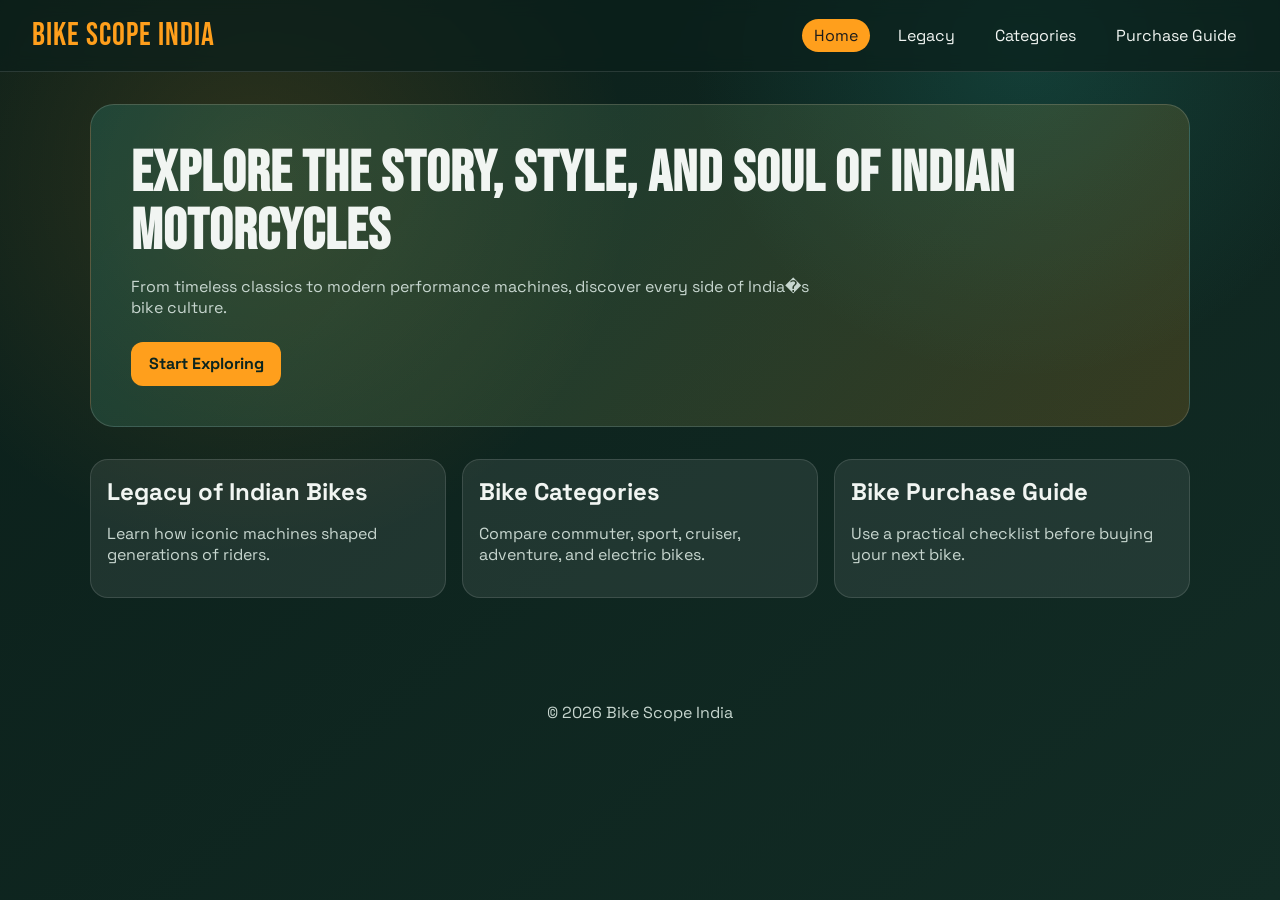
==== index.html @ a2e4056d "Add files via upload" ====
<!DOCTYPE html>
<html lang="en">
<head>
  <meta charset="UTF-8">
  <meta name="viewport" content="width=device-width, initial-scale=1.0">
  <title>Bike Scope India</title>
  <link rel="preconnect" href="https://fonts.googleapis.com">
  <link rel="preconnect" href="https://fonts.gstatic.com" crossorigin>
  <link href="https://fonts.googleapis.com/css2?family=Bebas+Neue&family=Space+Grotesk:wght@400;500;700&display=swap" rel="stylesheet">
  <link rel="stylesheet" href="styles.css">
</head>
<body>
  <header class="site-header">
    <div class="logo">Bike Scope India</div>
    <nav>
      <a href="index.html" class="active">Home</a>
      <a href="legacy.html">Legacy</a>
      <a href="categories.html">Categories</a>
      <a href="purchase-guide.html">Purchase Guide</a>
    </nav>
  </header>

  <main>
    <section class="hero">
      <h1>Explore the Story, Style, and Soul of Indian Motorcycles</h1>
      <p>From timeless classics to modern performance machines, discover every side of India�s bike culture.</p>
      <a class="btn" href="categories.html">Start Exploring</a>
    </section>

    <section class="grid-links">
      <a class="card" href="legacy.html">
        <h2>Legacy of Indian Bikes</h2>
        <p>Learn how iconic machines shaped generations of riders.</p>
      </a>
      <a class="card" href="categories.html">
        <h2>Bike Categories</h2>
        <p>Compare commuter, sport, cruiser, adventure, and electric bikes.</p>
      </a>
      <a class="card" href="purchase-guide.html">
        <h2>Bike Purchase Guide</h2>
        <p>Use a practical checklist before buying your next bike.</p>
      </a>
    </section>
  </main>

  <footer>
    <p>&copy; 2026 Bike Scope India</p>
  </footer>
</body>
</html>
---- styles.css ----
:root {
  --bg: #0b1f1a;
  --bg-alt: #122c25;
  --surface: rgba(255, 255, 255, 0.08);
  --text: #f1f5f2;
  --muted: #c7d6cf;
  --accent: #ff9f1c;
  --accent-2: #2ec4b6;
}

* {
  box-sizing: border-box;
}

body {
  margin: 0;
  font-family: "Space Grotesk", sans-serif;
  color: var(--text);
  background:
    radial-gradient(circle at 20% 20%, rgba(255, 159, 28, 0.14), transparent 30%),
    radial-gradient(circle at 80% 5%, rgba(46, 196, 182, 0.16), transparent 25%),
    linear-gradient(140deg, var(--bg) 0%, var(--bg-alt) 100%);
  min-height: 100vh;
}

.site-header {
  display: flex;
  justify-content: space-between;
  align-items: center;
  padding: 1rem 2rem;
  position: sticky;
  top: 0;
  backdrop-filter: blur(8px);
  background: rgba(11, 31, 26, 0.7);
  border-bottom: 1px solid rgba(255, 255, 255, 0.12);
}

.logo {
  font-family: "Bebas Neue", sans-serif;
  font-size: 2rem;
  letter-spacing: 1px;
  color: var(--accent);
}

nav {
  display: flex;
  gap: 1rem;
  flex-wrap: wrap;
}

nav a {
  color: var(--text);
  text-decoration: none;
  padding: 0.35rem 0.75rem;
  border-radius: 999px;
  transition: 0.25s ease;
}

nav a:hover,
nav a.active {
  background: var(--accent);
  color: #1c1c1c;
}

main {
  width: min(1100px, 92%);
  margin: 2rem auto 4rem;
}

.hero {
  background: linear-gradient(130deg, rgba(46, 196, 182, 0.18), rgba(255, 159, 28, 0.16));
  padding: 2.5rem;
  border-radius: 24px;
  border: 1px solid rgba(255, 255, 255, 0.15);
  animation: rise 0.7s ease;
}

.hero h1 {
  margin: 0 0 1rem;
  font-size: clamp(2rem, 5vw, 3.6rem);
  line-height: 1;
  font-family: "Bebas Neue", sans-serif;
  letter-spacing: 1px;
}

.hero p {
  margin: 0 0 1.5rem;
  color: var(--muted);
  max-width: 700px;
}

.btn {
  display: inline-block;
  text-decoration: none;
  font-weight: 700;
  color: #0c251f;
  background: var(--accent);
  padding: 0.7rem 1.1rem;
  border-radius: 12px;
}

.grid-links {
  margin-top: 2rem;
  display: grid;
  grid-template-columns: repeat(auto-fit, minmax(220px, 1fr));
  gap: 1rem;
}

.card {
  text-decoration: none;
  color: var(--text);
  background: var(--surface);
  border: 1px solid rgba(255, 255, 255, 0.12);
  border-radius: 18px;
  padding: 1rem;
  transition: transform 0.25s ease, border-color 0.25s ease;
}

.card:hover {
  transform: translateY(-4px);
  border-color: var(--accent-2);
}

.card h2 {
  margin-top: 0;
  margin-bottom: 0.5rem;
}

.card p,
.lead {
  color: var(--muted);
}

.content-page h1 {
  font-family: "Bebas Neue", sans-serif;
  font-size: clamp(2rem, 4vw, 3rem);
  margin-bottom: 0.2rem;
}

.timeline,
.checklist,
.info-panel {
  margin-top: 1.5rem;
  display: grid;
  gap: 1rem;
}

.timeline article,
.checklist article,
.info-panel {
  background: var(--surface);
  border: 1px solid rgba(255, 255, 255, 0.13);
  border-radius: 16px;
  padding: 1rem;
}

footer {
  text-align: center;
  color: var(--muted);
  padding: 1.5rem 1rem 2rem;
}

@keyframes rise {
  from {
    opacity: 0;
    transform: translateY(12px);
  }
  to {
    opacity: 1;
    transform: translateY(0);
  }
}

@media (max-width: 700px) {
  .site-header {
    padding: 1rem;
    gap: 0.5rem;
    flex-direction: column;
    align-items: flex-start;
  }

  .hero {
    padding: 1.4rem;
  }
}
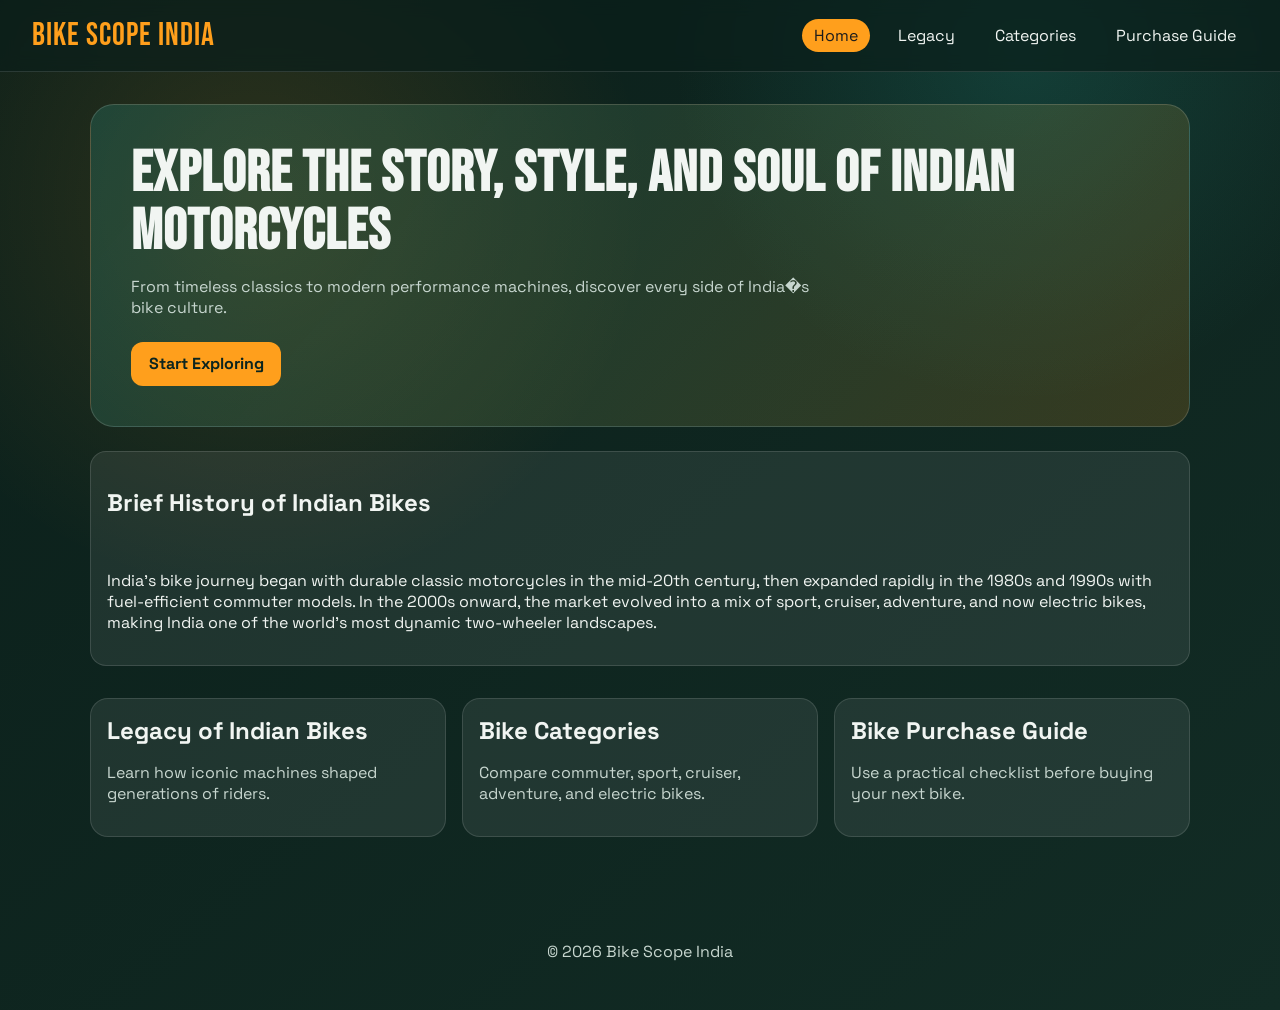
==== commit b29ae19b: "Add files via upload" ====
--- a/index.html
+++ b/index.html
@@ -27,6 +27,11 @@
       <a class="btn" href="categories.html">Start Exploring</a>
     </section>
 
+    <section class="info-panel">
+      <h2>Brief History of Indian Bikes</h2>
+      <p>India's bike journey began with durable classic motorcycles in the mid-20th century, then expanded rapidly in the 1980s and 1990s with fuel-efficient commuter models. In the 2000s onward, the market evolved into a mix of sport, cruiser, adventure, and now electric bikes, making India one of the world's most dynamic two-wheeler landscapes.</p>
+    </section>
+
     <section class="grid-links">
       <a class="card" href="legacy.html">
         <h2>Legacy of Indian Bikes</h2>
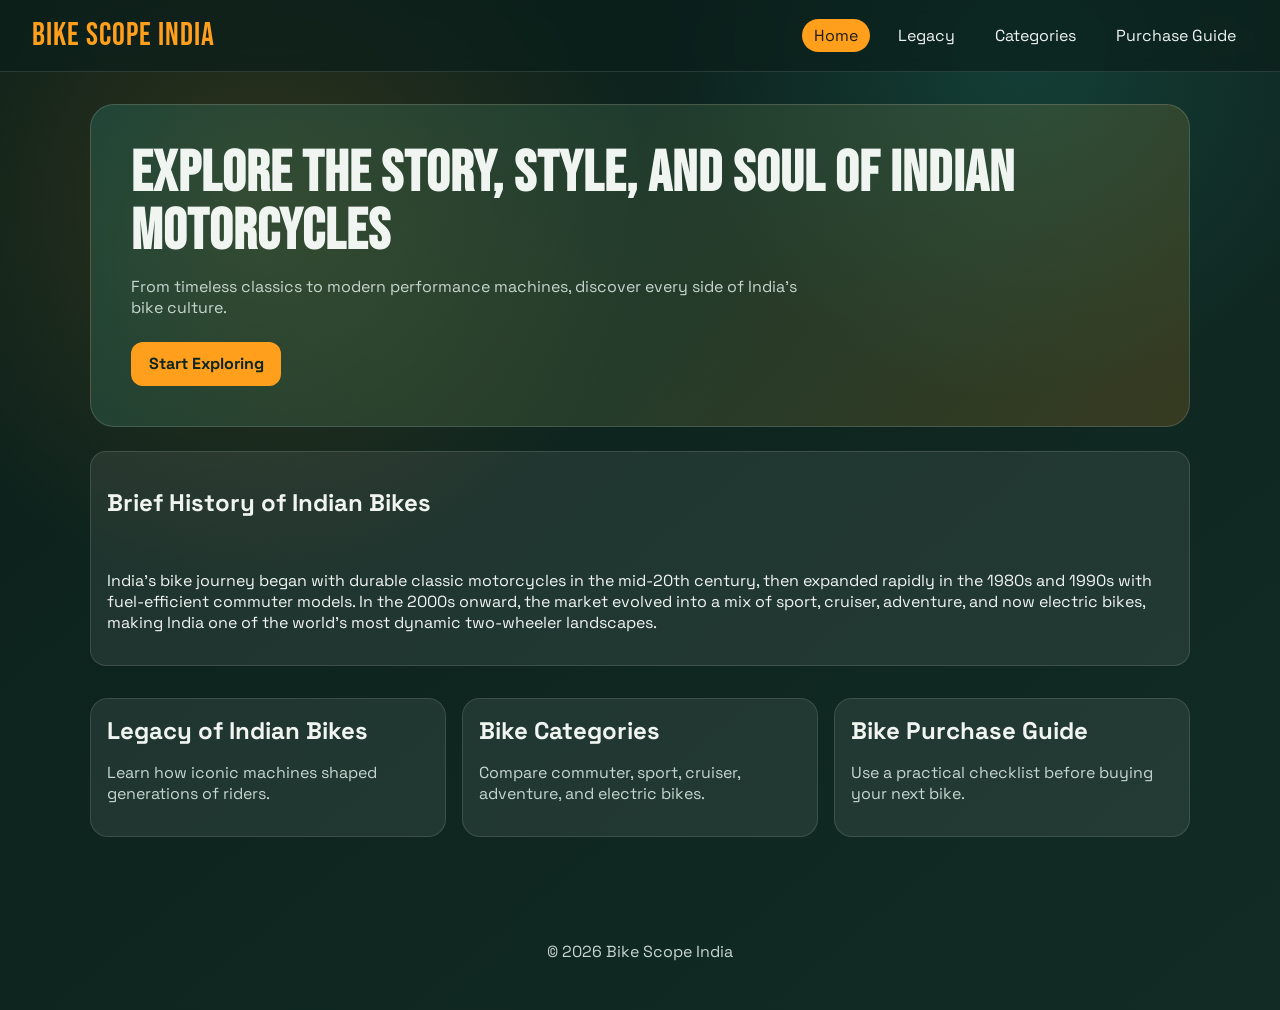
==== commit 96363101: "index.html" ====
--- a/index.html
+++ b/index.html
@@ -23,7 +23,7 @@
   <main>
     <section class="hero">
       <h1>Explore the Story, Style, and Soul of Indian Motorcycles</h1>
-      <p>From timeless classics to modern performance machines, discover every side of India�s bike culture.</p>
+      <p>From timeless classics to modern performance machines, discover every side of India’s bike culture.</p>
       <a class="btn" href="categories.html">Start Exploring</a>
     </section>
 
@@ -52,4 +52,4 @@
     <p>&copy; 2026 Bike Scope India</p>
   </footer>
 </body>
-</html>+</html>
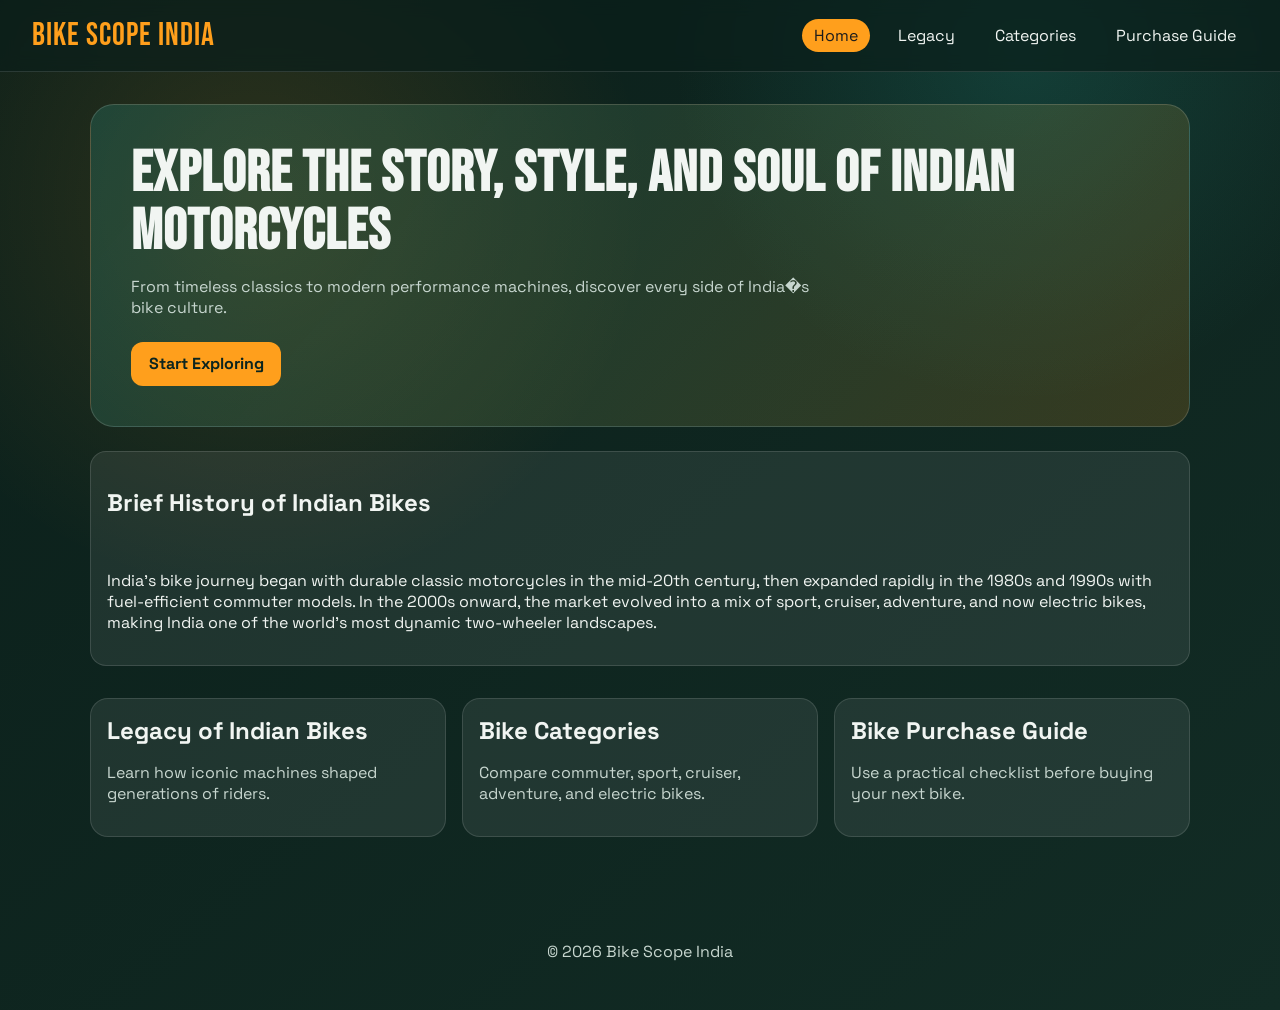
==== commit 4e59fe1f: "Add files via upload" ====
--- a/index.html
+++ b/index.html
@@ -23,7 +23,7 @@
   <main>
     <section class="hero">
       <h1>Explore the Story, Style, and Soul of Indian Motorcycles</h1>
-      <p>From timeless classics to modern performance machines, discover every side of India’s bike culture.</p>
+      <p>From timeless classics to modern performance machines, discover every side of India�s bike culture.</p>
       <a class="btn" href="categories.html">Start Exploring</a>
     </section>
 
@@ -52,4 +52,4 @@
     <p>&copy; 2026 Bike Scope India</p>
   </footer>
 </body>
-</html>
+</html>
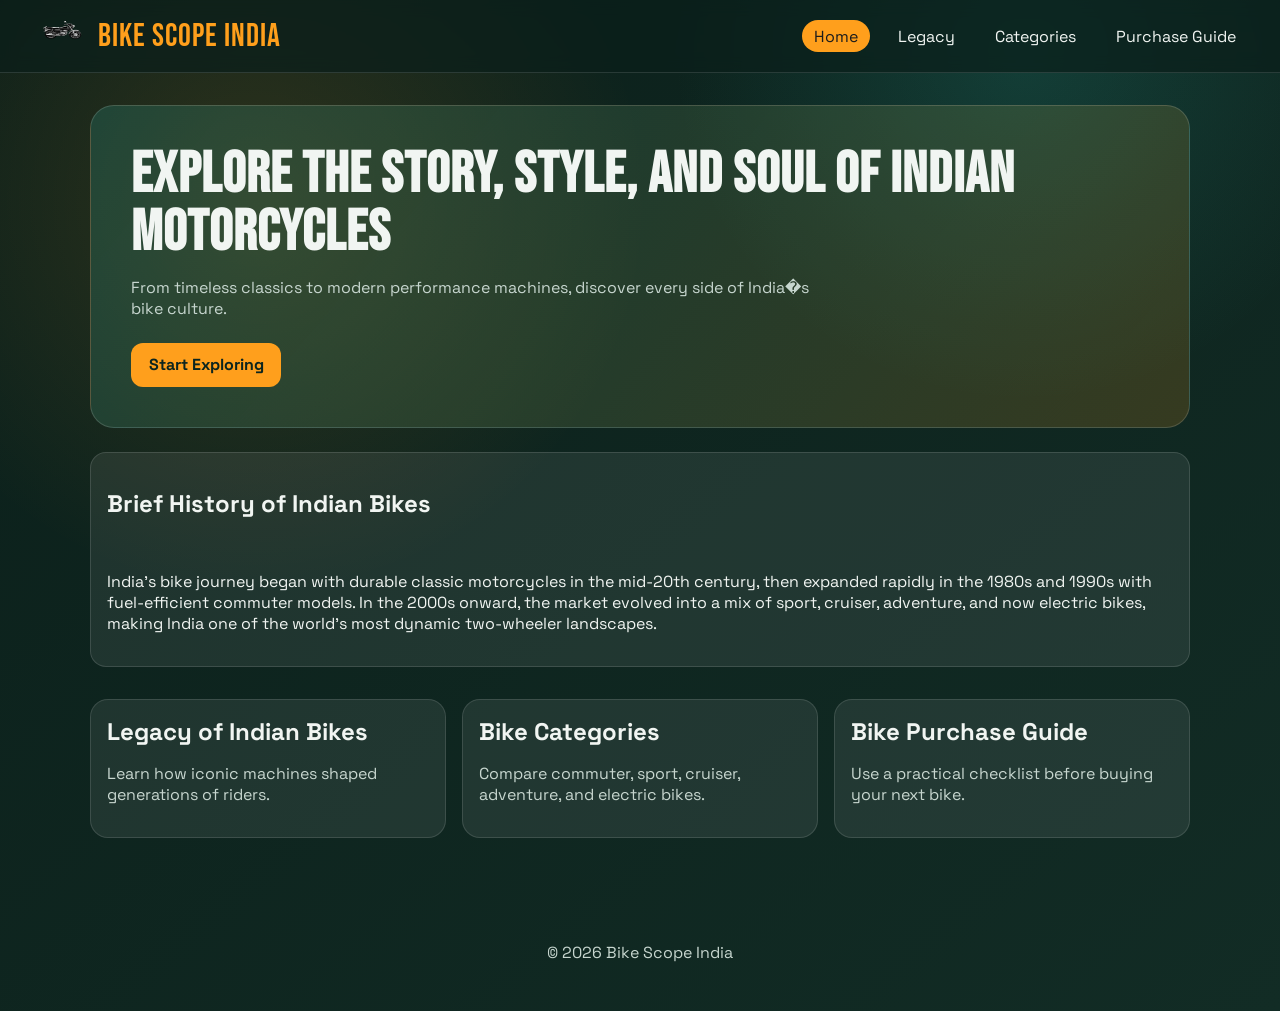
==== commit df9891f3: "Add files via upload" ====
--- a/index.html
+++ b/index.html
@@ -11,12 +11,18 @@
 </head>
 <body>
   <header class="site-header">
-    <div class="logo">Bike Scope India</div>
+    <!-- <img src="C:\Users\Labhesh\OneDrive\Desktop\Micro\Logo.png" height="100" width="100"> -->
+    <div class="logo">
+      <img src="Logo.png" height="30" width="60" alt="Bike Scope India Logo" align>
+      Bike Scope India
+    </div>
     <nav>
+     
       <a href="index.html" class="active">Home</a>
       <a href="legacy.html">Legacy</a>
       <a href="categories.html">Categories</a>
       <a href="purchase-guide.html">Purchase Guide</a>
+      <!-- <img src="C:\Users\Labhesh\OneDrive\Desktop\Micro\Logo.png" alt="Logo" style="width:100%; border-radius:12px; margin-bottom:0.8rem;"> -->
     </nav>
   </header>
 
@@ -51,5 +57,6 @@
   <footer>
     <p>&copy; 2026 Bike Scope India</p>
   </footer>
+  <script src="script.js"></script>
 </body>
 </html>
